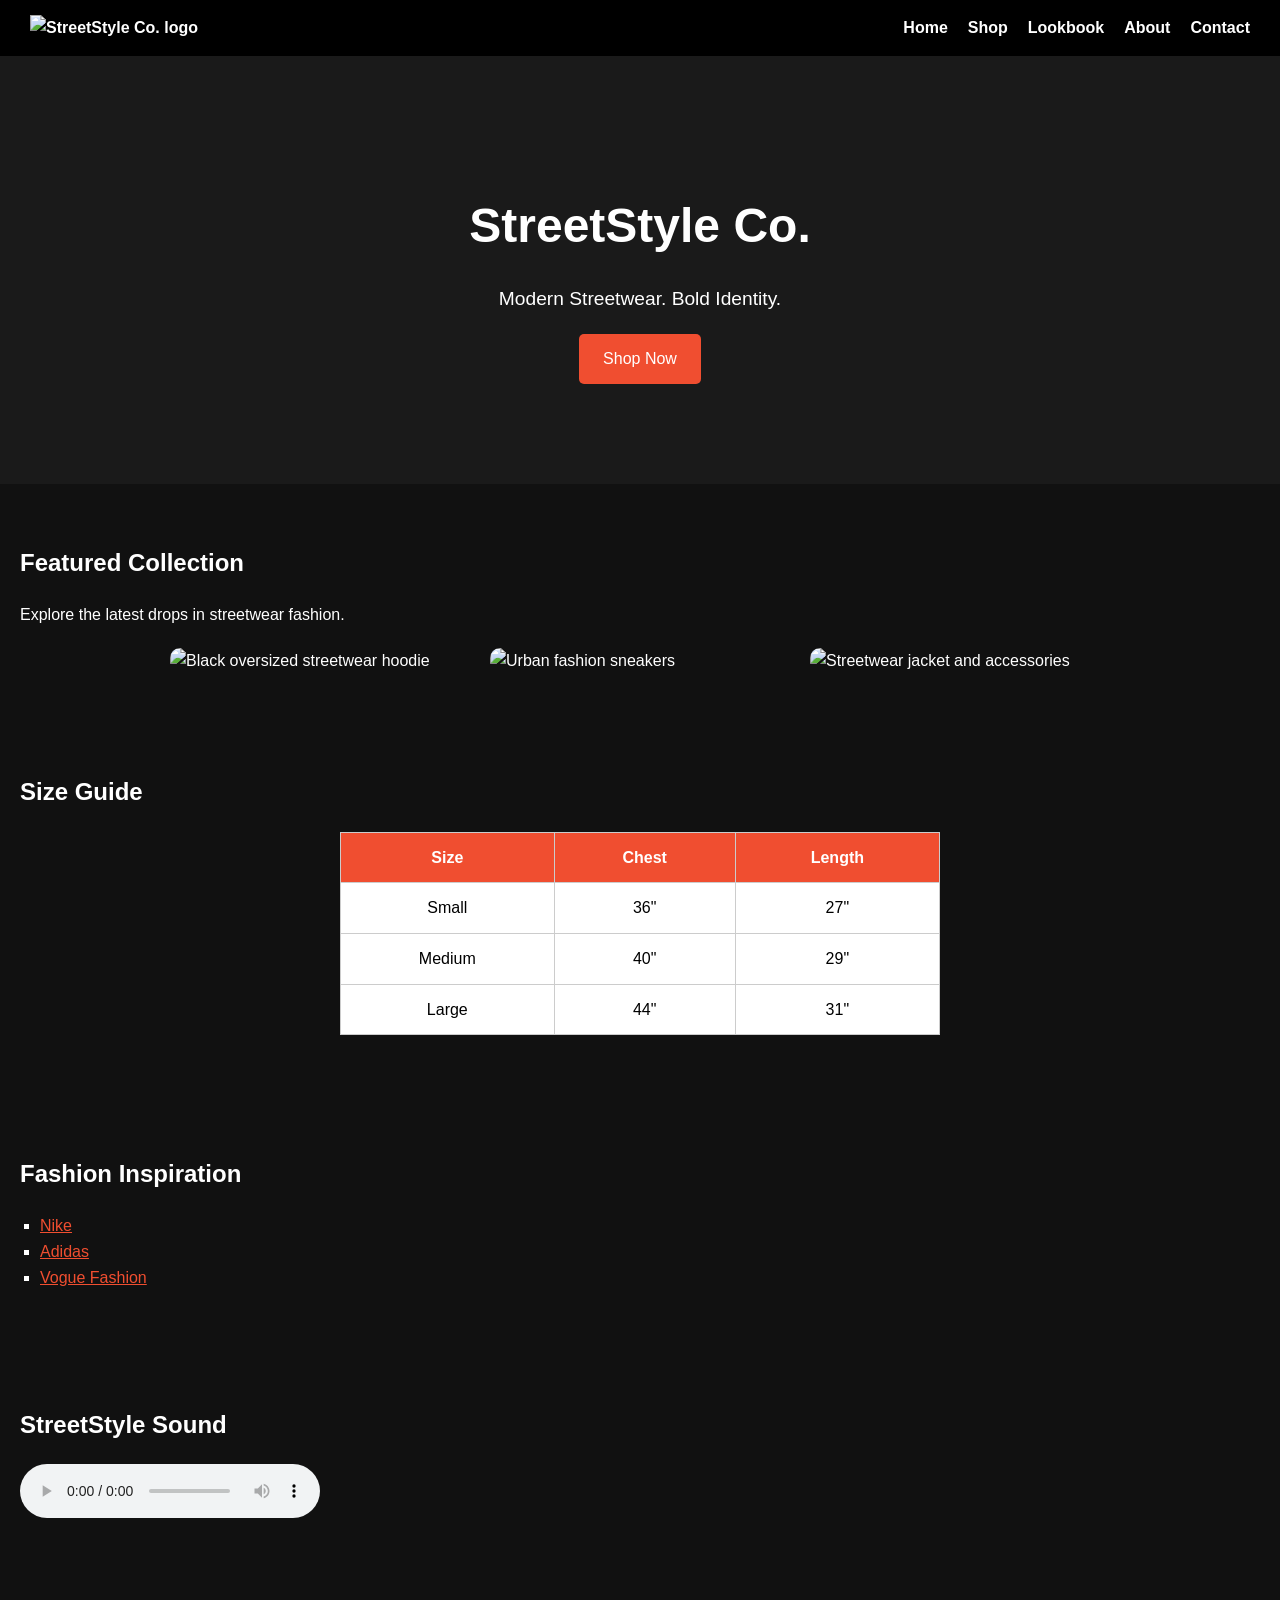
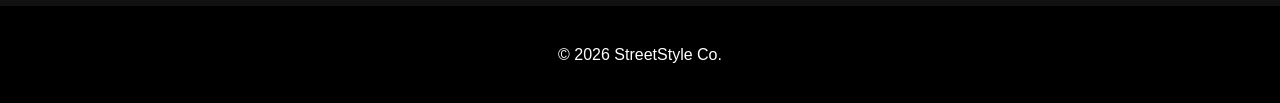
==== index.html @ ce667f19 "Update index.html" ====
<!DOCTYPE html>
<html lang="en">
<head>
  <meta charset="UTF-8">
  
  <!-- SEO -->
  <title>StreetStyle Co. | Urban Streetwear Fashion</title>
  <meta name="description" content="Shop modern urban streetwear clothing, hoodies, sneakers, and accessories at StreetStyle Co.">
  <meta name="keywords" content="streetwear, urban fashion, hoodies, sneakers, clothing">
  <meta name="viewport" content="width=device-width, initial-scale=1.0">

  <!-- CSS -->
  <link rel="stylesheet" href="style.css">
</head>

<body>

<!-- Navigation -->
<nav>
  
  <!-- Logo links back home -->
  <a href="index.html" class="logo">
    <img src="images/logo.png" alt="StreetStyle Co. logo">
  </a>

  <ul>
    <li><a href="index.html">Home</a></li>
    <li><a href="shop.html">Shop</a></li>
    <li><a href="lookbook.html">Lookbook</a></li>
    <li><a href="about.html">About</a></li>
    <li><a href="contact.html">Contact</a></li>
  </ul>
</nav>

<!-- Hero Section -->
<header class="hero">
  <h1>StreetStyle Co.</h1>
  <p>Modern Streetwear. Bold Identity.</p>
  <a href="shop.html" class="btn">Shop Now</a>
</header>

<!-- Featured Collection -->
<section class="featured">
  <h2>Featured Collection</h2>
  <p>Explore the latest drops in streetwear fashion.</p>

  <div class="gallery">
    
    <img src="images/hoodie.jpg" alt="Black oversized streetwear hoodie">

    <img src="images/sneakers.jpg" alt="Urban fashion sneakers">

    <img src="images/jacket.jpg" alt="Streetwear jacket and accessories">

  </div>
</section>

<!-- Size Chart Table -->
<section class="size-chart">
  <h2>Size Guide</h2>

  <table>
    <tr>
      <th>Size</th>
      <th>Chest</th>
      <th>Length</th>
    </tr>

    <tr>
      <td>Small</td>
      <td>36"</td>
      <td>27"</td>
    </tr>

    <tr>
      <td>Medium</td>
      <td>40"</td>
      <td>29"</td>
    </tr>

    <tr>
      <td>Large</td>
      <td>44"</td>
      <td>31"</td>
    </tr>
  </table>
</section>

<!-- External Links -->
<section class="resources">
  <h2>Fashion Inspiration</h2>

  <ul>
    <li>
      <a href="https://www.nike.com" target="_blank">
        Nike
      </a>
    </li>

    <li>
      <a href="https://www.adidas.com" target="_blank">
        Adidas
      </a>
    </li>

    <li>
      <a href="https://www.vogue.com/fashion" target="_blank">
        Vogue Fashion
      </a>
    </li>
  </ul>
</section>

<section>
  <h2>StreetStyle Sound</h2>

  <audio controls>
    <source src="audio/music.mp3" type="audio/mpeg">
  </audio>
</section>
  <!-- Footer -->
<footer>
  <p>© 2026 StreetStyle Co.</p>
</footer>

</body>
</html>
---- style.css ----
body {
  font-family: Arial, sans-serif;
  margin: 0;
  background-color: #111;
  color: white;
  line-height: 1.6;
}

/* Navigation */
nav {
  background: black;
  color: white;
  padding: 15px 30px;

  display: flex;
  justify-content: space-between;
  align-items: center;
}

nav .logo img {
  width: 120px;
}

nav ul {
  list-style: none;
  display: flex;
  gap: 20px;
  margin: 0;
  padding: 0;
}

nav a {
  color: white;
  text-decoration: none;
  font-weight: bold;
}

nav a:hover {
  color: #f04e30;
}

/* Hero Section */
.hero {
  text-align: center;
  padding: 100px 20px;
  background: #1a1a1a;
}

.hero h1 {
  font-size: 3rem;
  margin-bottom: 10px;
}

.hero p {
  font-size: 1.2rem;
  margin-bottom: 20px;
}

/* Buttons */
.btn {
  background: #f04e30;
  color: white;
  padding: 12px 24px;
  text-decoration: none;
  border-radius: 5px;
  display: inline-block;
  transition: 0.3s;
}

.btn:hover {
  background: #ff6b4a;
}

/* Sections */
section {
  padding: 40px 20px;
}

/* Gallery */
.gallery {
  display: flex;
  gap: 20px;
  justify-content: center;
  flex-wrap: wrap;
  margin-top: 20px;
}

.gallery img {
  width: 300px;
  border-radius: 10px;
}

/* Products */
.products {
  display: flex;
  gap: 20px;
  padding: 20px;
  flex-wrap: wrap;
  justify-content: center;
}

/* Table */
table {
  width: 100%;
  max-width: 600px;
  margin: 20px auto;
  border-collapse: collapse;
  background: white;
  color: black;
}

table,
th,
td {
  border: 1px solid #ccc;
}

th {
  background: #f04e30;
  color: white;
}

th,
td {
  padding: 12px;
  text-align: center;
}

/* External Links Section */
.resources ul {
  list-style: square;
  padding-left: 20px;
}

.resources a {
  color: #f04e30;
}

.resources a:hover {
  color: #ff6b4a;
}

/* Footer */
footer {
  margin-top: 40px;
  padding: 20px;
  background: black;
  text-align: center;
  color: white;
}

/* Responsive Design */
@media (max-width: 768px) {

  nav {
    flex-direction: column;
    text-align: center;
  }

  nav ul {
    flex-direction: column;
    margin-top: 10px;
  }

  .hero h1 {
    font-size: 2rem;
  }

  .gallery img {
    width: 100%;
    max-width: 350px;
  }

  table {
    font-size: 14px;
  }
}
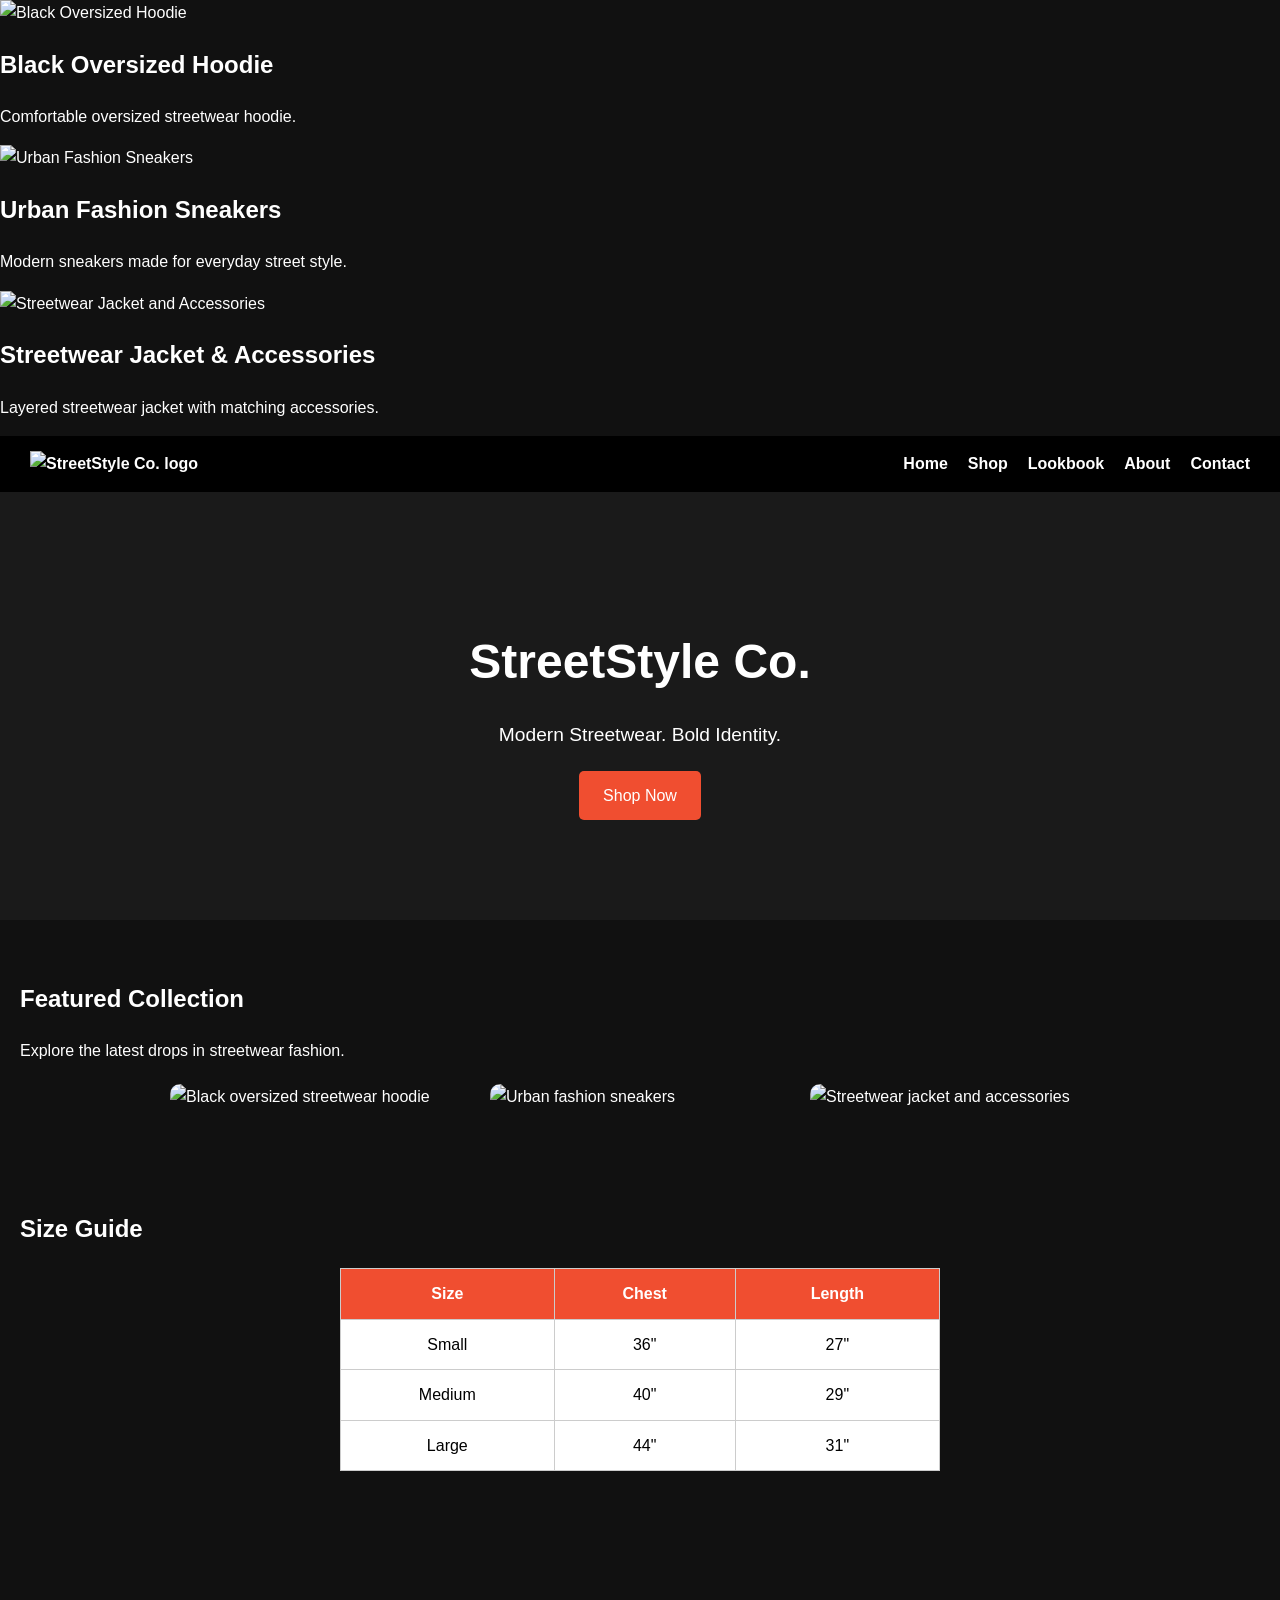
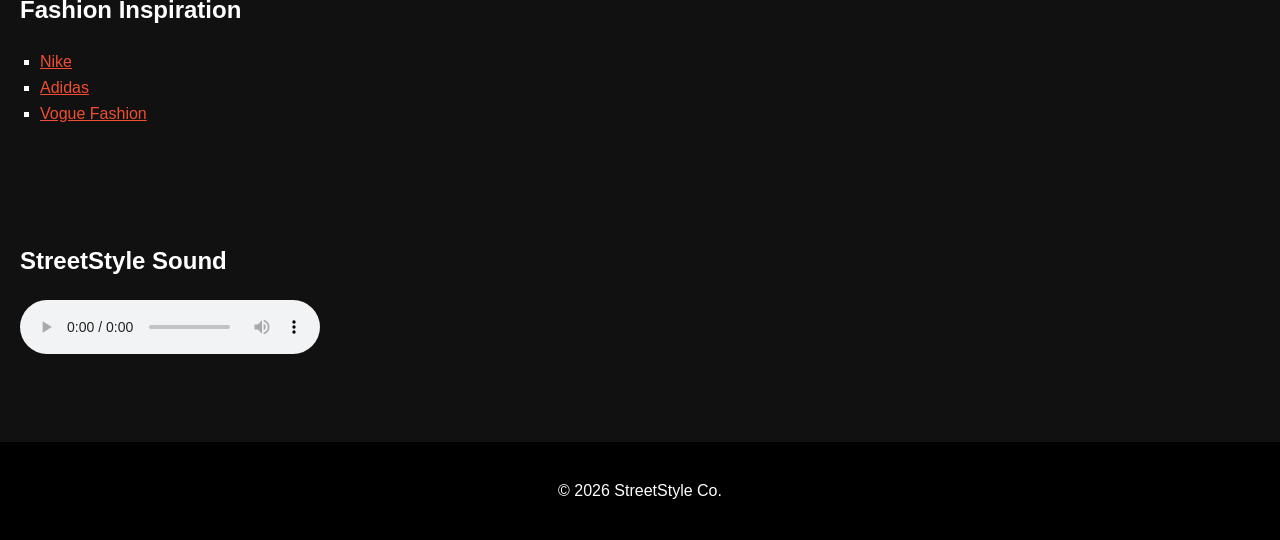
==== commit 9140243e: "Update index.html" ====
--- a/index.html
+++ b/index.html
@@ -15,6 +15,26 @@
 </head>
 
 <body>
+
+<!-- BLACK OVERSIZED HOODIE -->
+<img src="images/hoodie.jpg" alt="Black Oversized Hoodie" width="300">
+
+<h2>Black Oversized Hoodie</h2>
+<p>Comfortable oversized streetwear hoodie.</p>
+
+
+<!-- URBAN FASHION SNEAKERS -->
+<img src="images/sneakers.jpg" alt="Urban Fashion Sneakers" width="300">
+
+<h2>Urban Fashion Sneakers</h2>
+<p>Modern sneakers made for everyday street style.</p>
+
+
+<!-- STREETWEAR JACKET & ACCESSORIES -->
+<img src="images/jacket.jpg" alt="Streetwear Jacket and Accessories" width="300">
+
+<h2>Streetwear Jacket & Accessories</h2>
+<p>Layered streetwear jacket with matching accessories.</p>
 
 <!-- Navigation -->
 <nav>
@@ -116,7 +136,7 @@
   <h2>StreetStyle Sound</h2>
 
   <audio controls>
-    <source src="audio/music.mp3" type="audio/mpeg">
+    <source src="prettyjohn1-chill-520383.mp3" type="audio/mpeg">
   </audio>
 </section>
   <!-- Footer -->
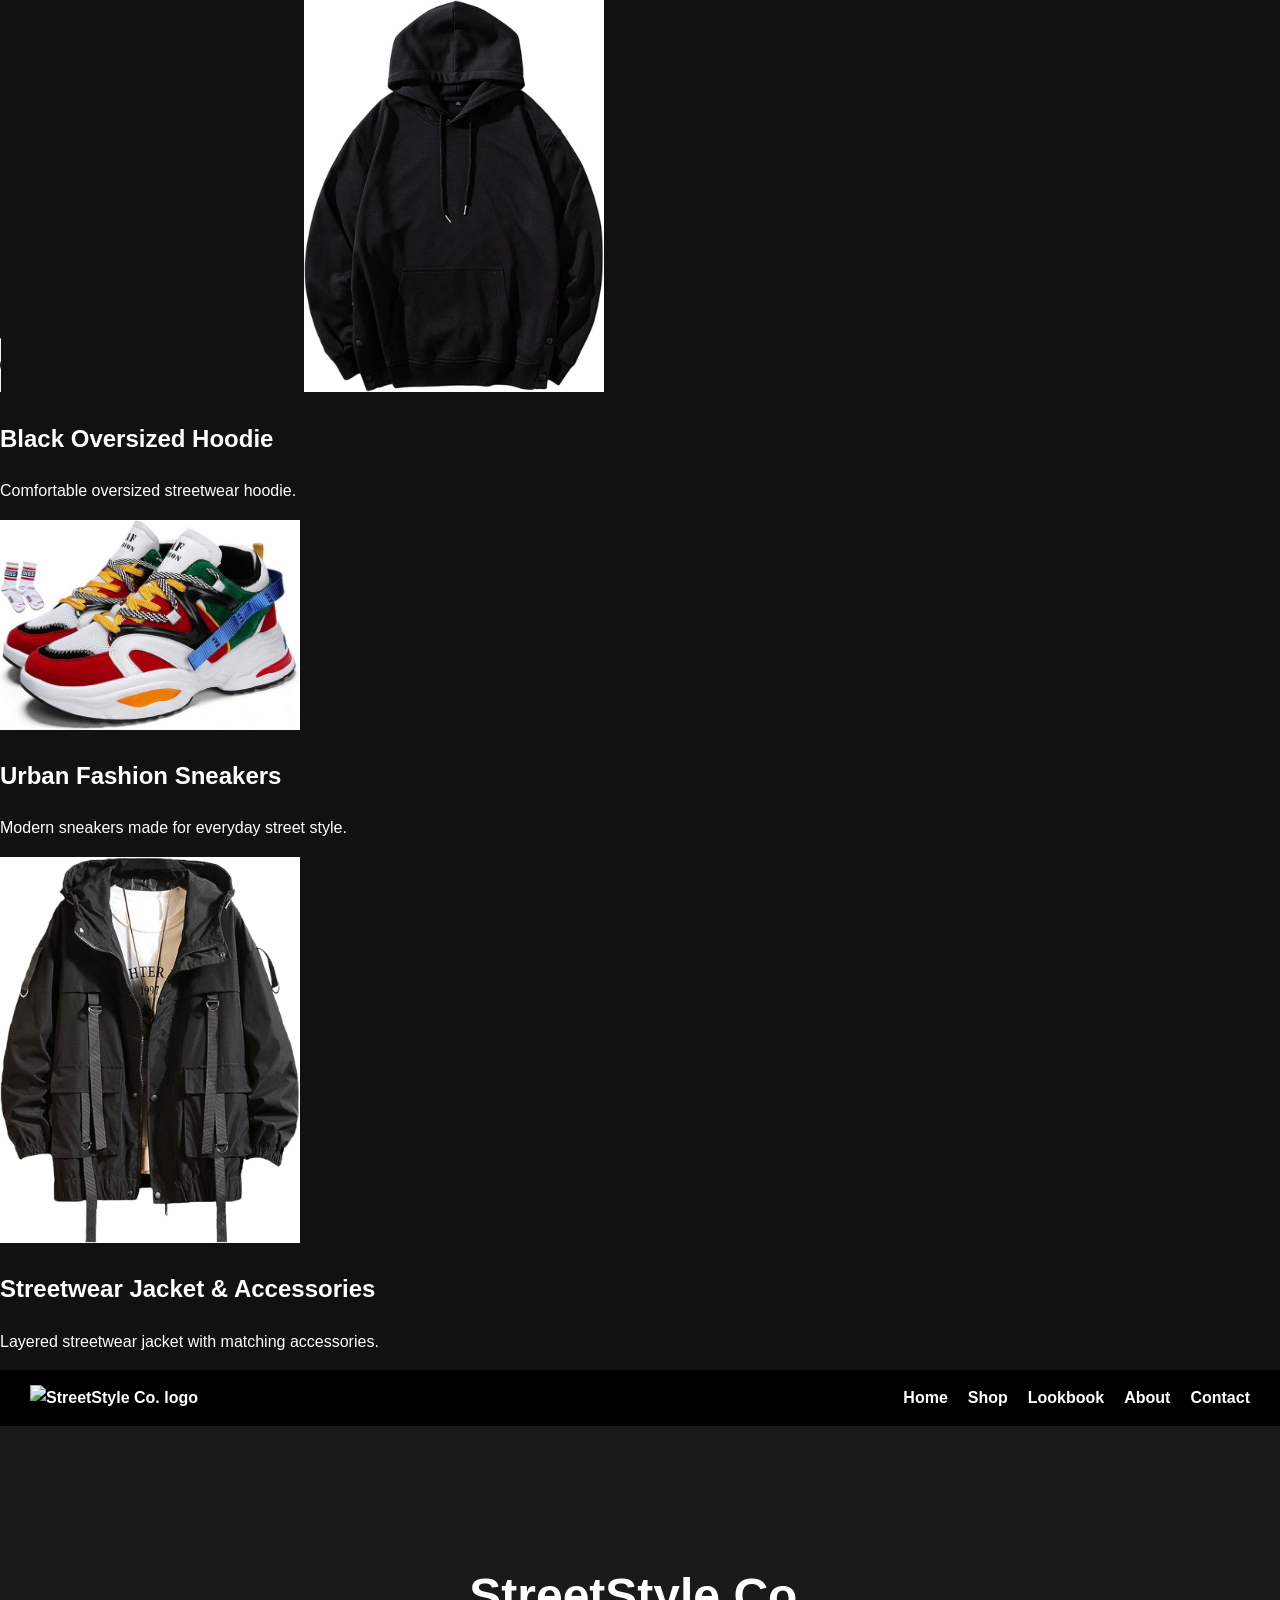
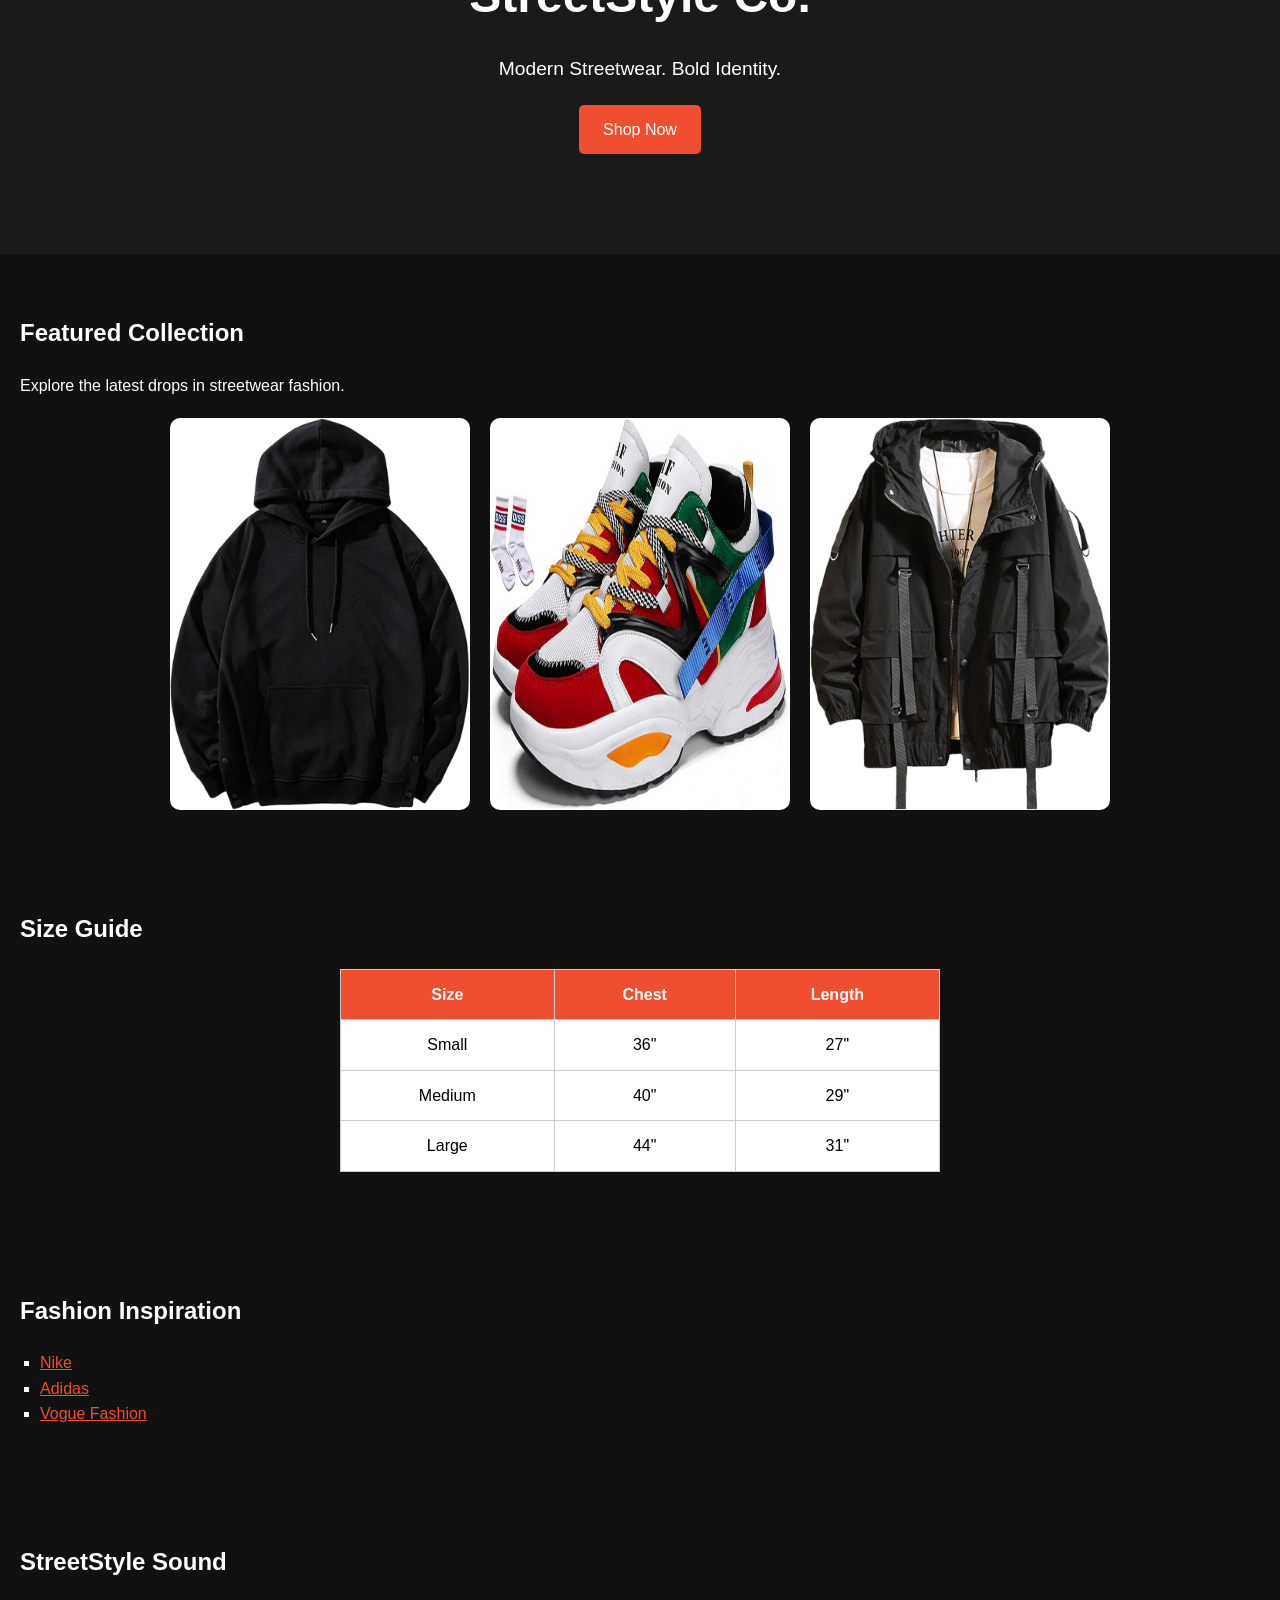
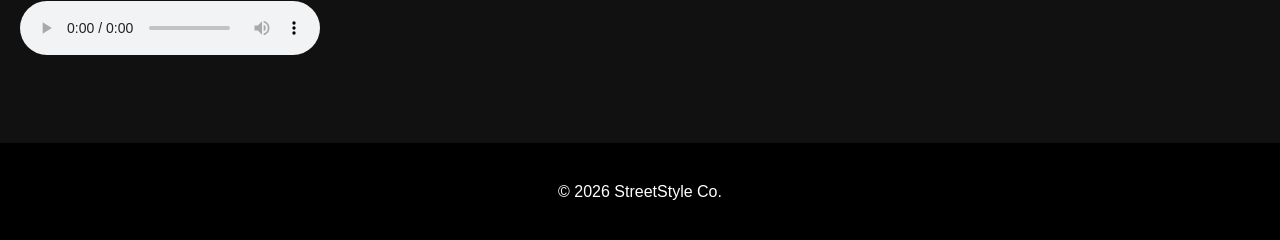
==== commit 98ef6ae4: "Update index.html" ====
--- a/index.html
+++ b/index.html
@@ -15,6 +15,10 @@
 </head>
 
 <body>
+
+  <audio controls autoplay loop>
+  <source src="audio/prettyjohn1-chill-520383" type="audio/mpeg">
+</audio>
 
 <!-- BLACK OVERSIZED HOODIE -->
 <img src="images/hoodie.jpg" alt="Black Oversized Hoodie" width="300">
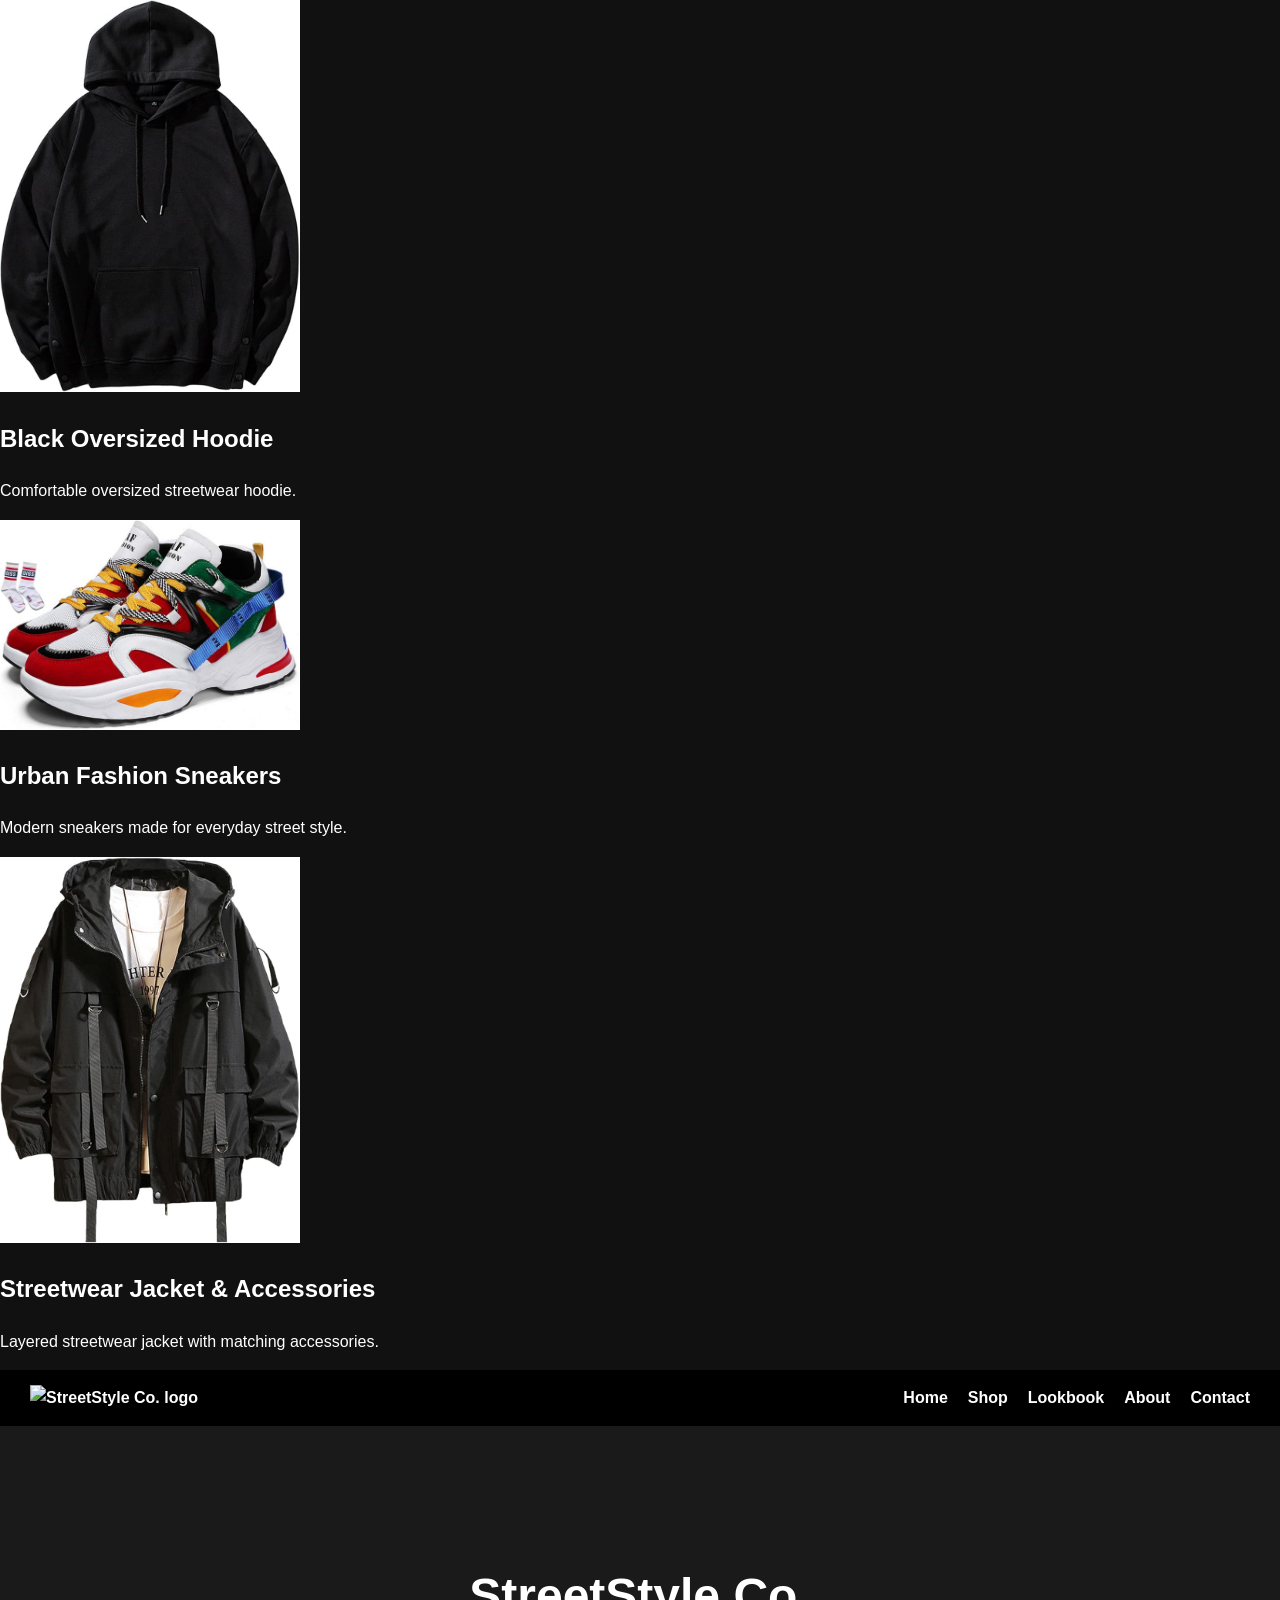
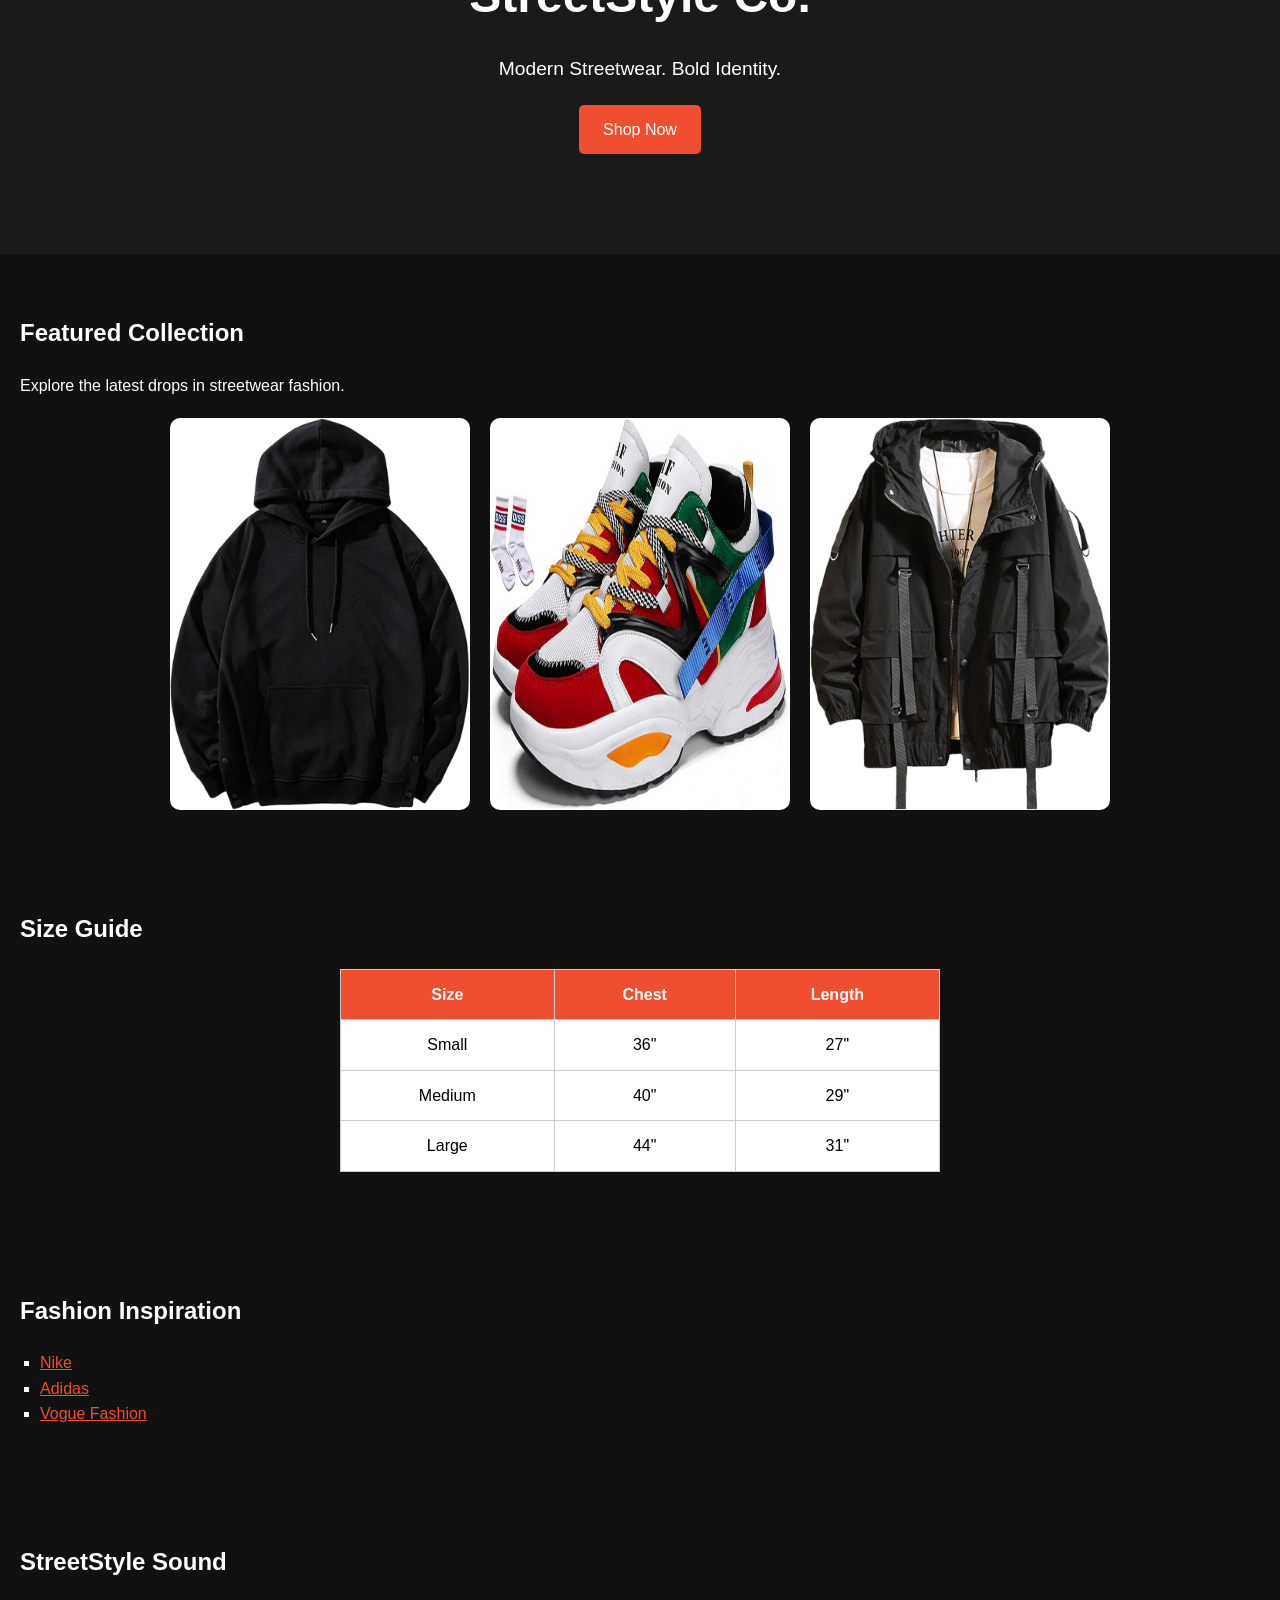
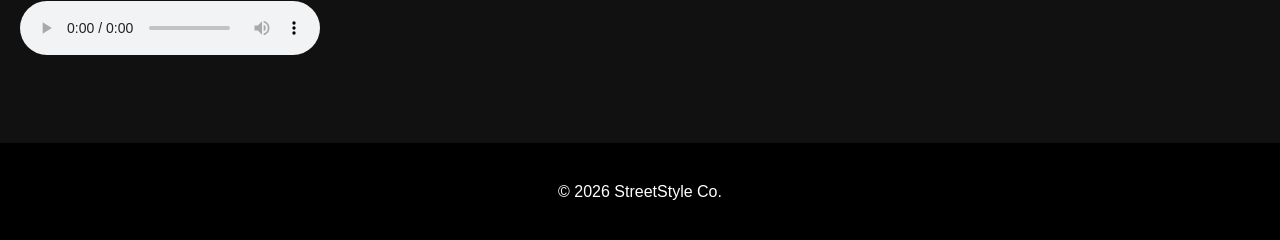
==== commit f5c68b99: "Update index.html" ====
--- a/index.html
+++ b/index.html
@@ -16,9 +16,6 @@
 
 <body>
 
-  <audio controls autoplay loop>
-  <source src="audio/prettyjohn1-chill-520383" type="audio/mpeg">
-</audio>
 
 <!-- BLACK OVERSIZED HOODIE -->
 <img src="images/hoodie.jpg" alt="Black Oversized Hoodie" width="300">
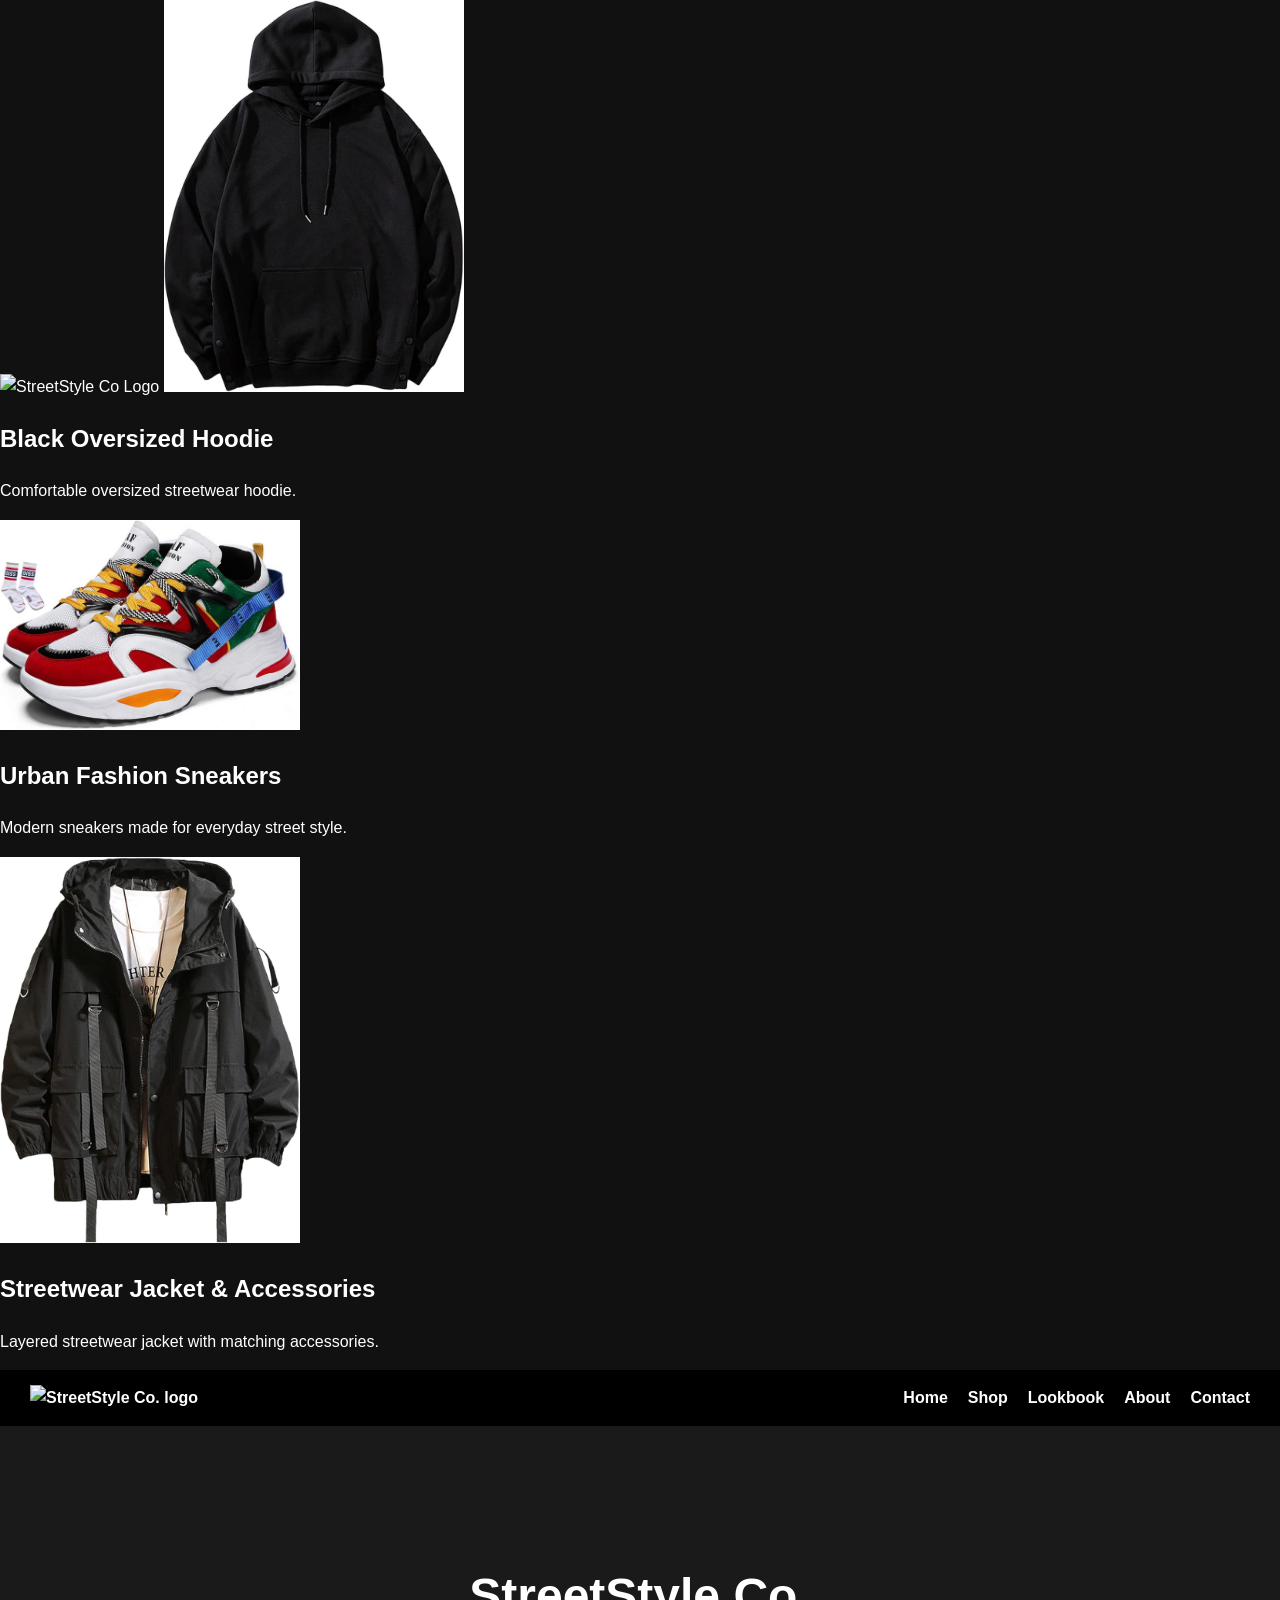
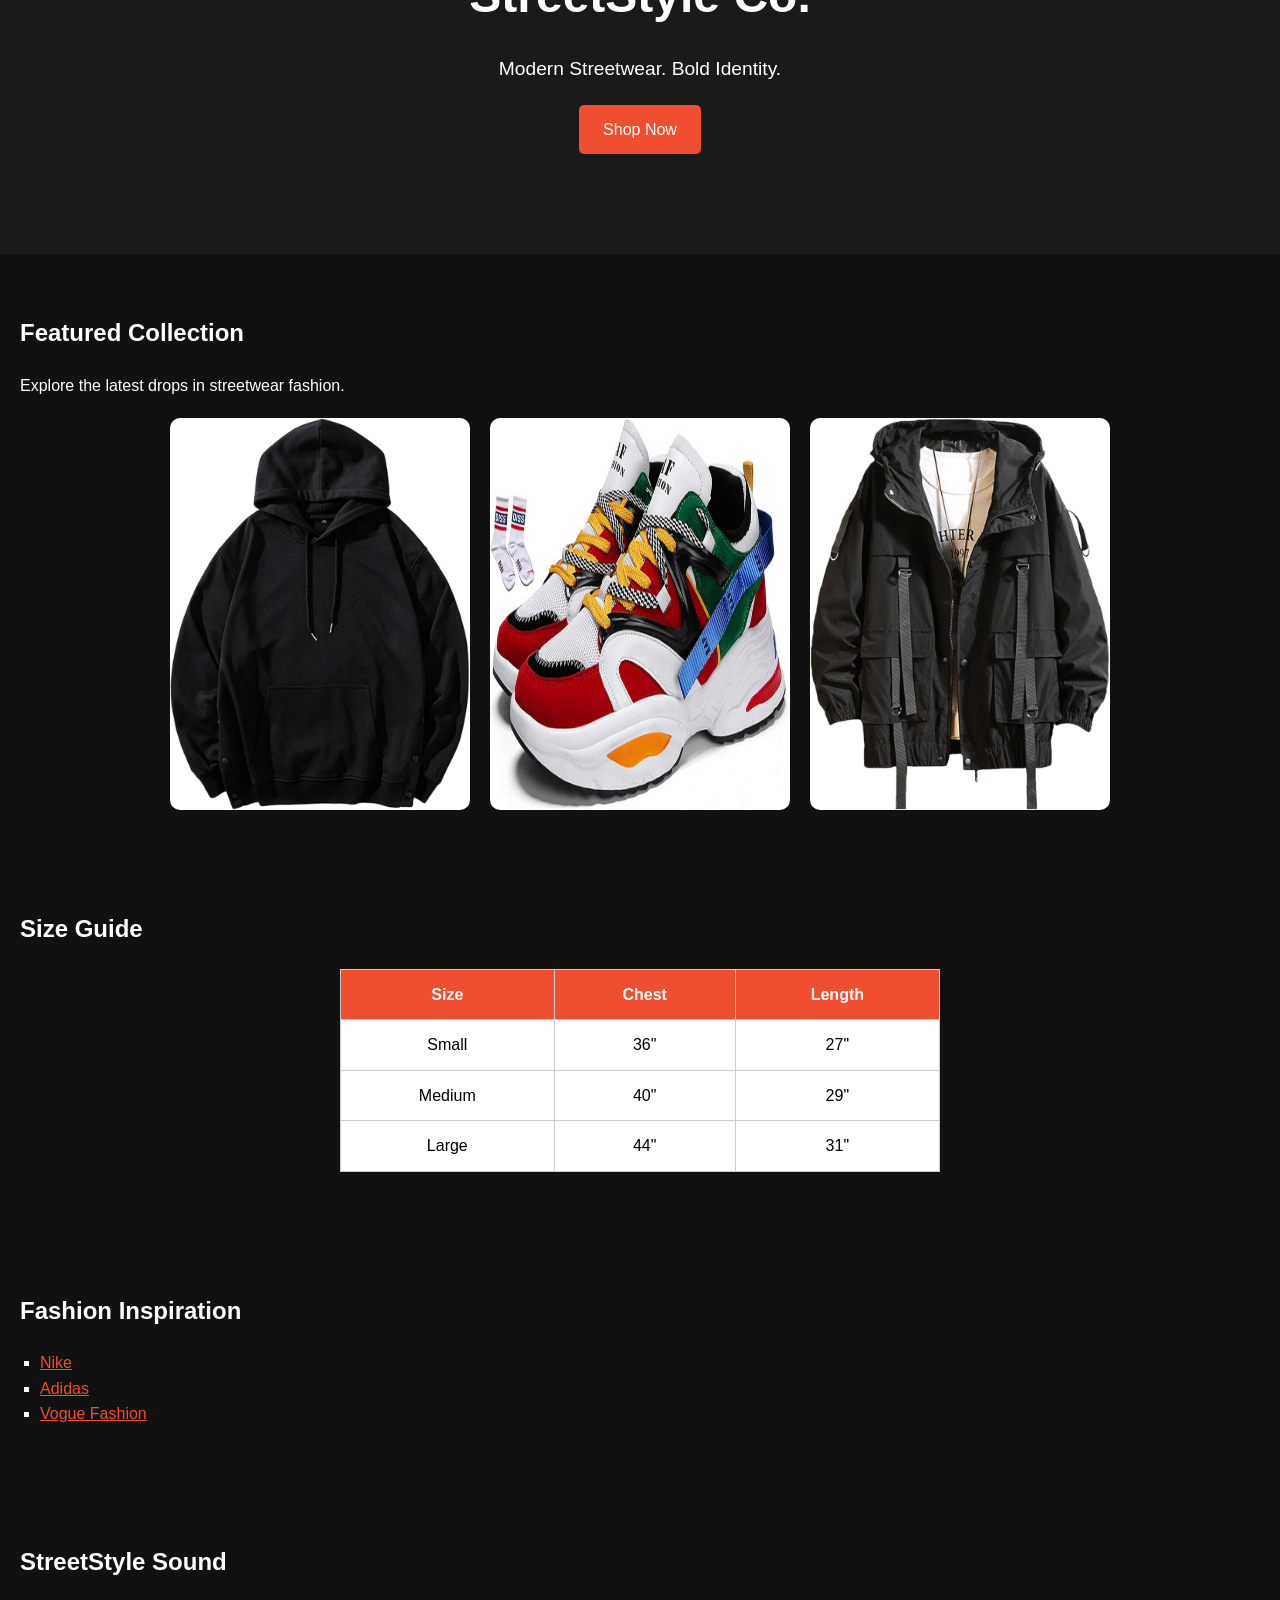
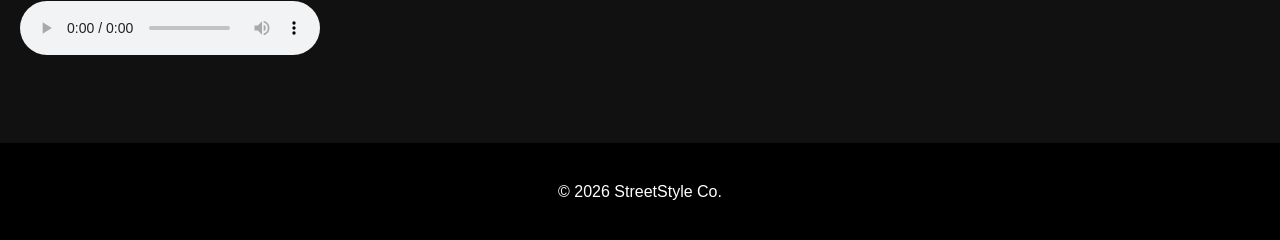
==== commit eed81802: "Update index.html" ====
--- a/index.html
+++ b/index.html
@@ -16,6 +16,7 @@
 
 <body>
 
+  <img src="images/logo.png" alt="StreetStyle Co Logo" width="120">
 
 <!-- BLACK OVERSIZED HOODIE -->
 <img src="images/hoodie.jpg" alt="Black Oversized Hoodie" width="300">
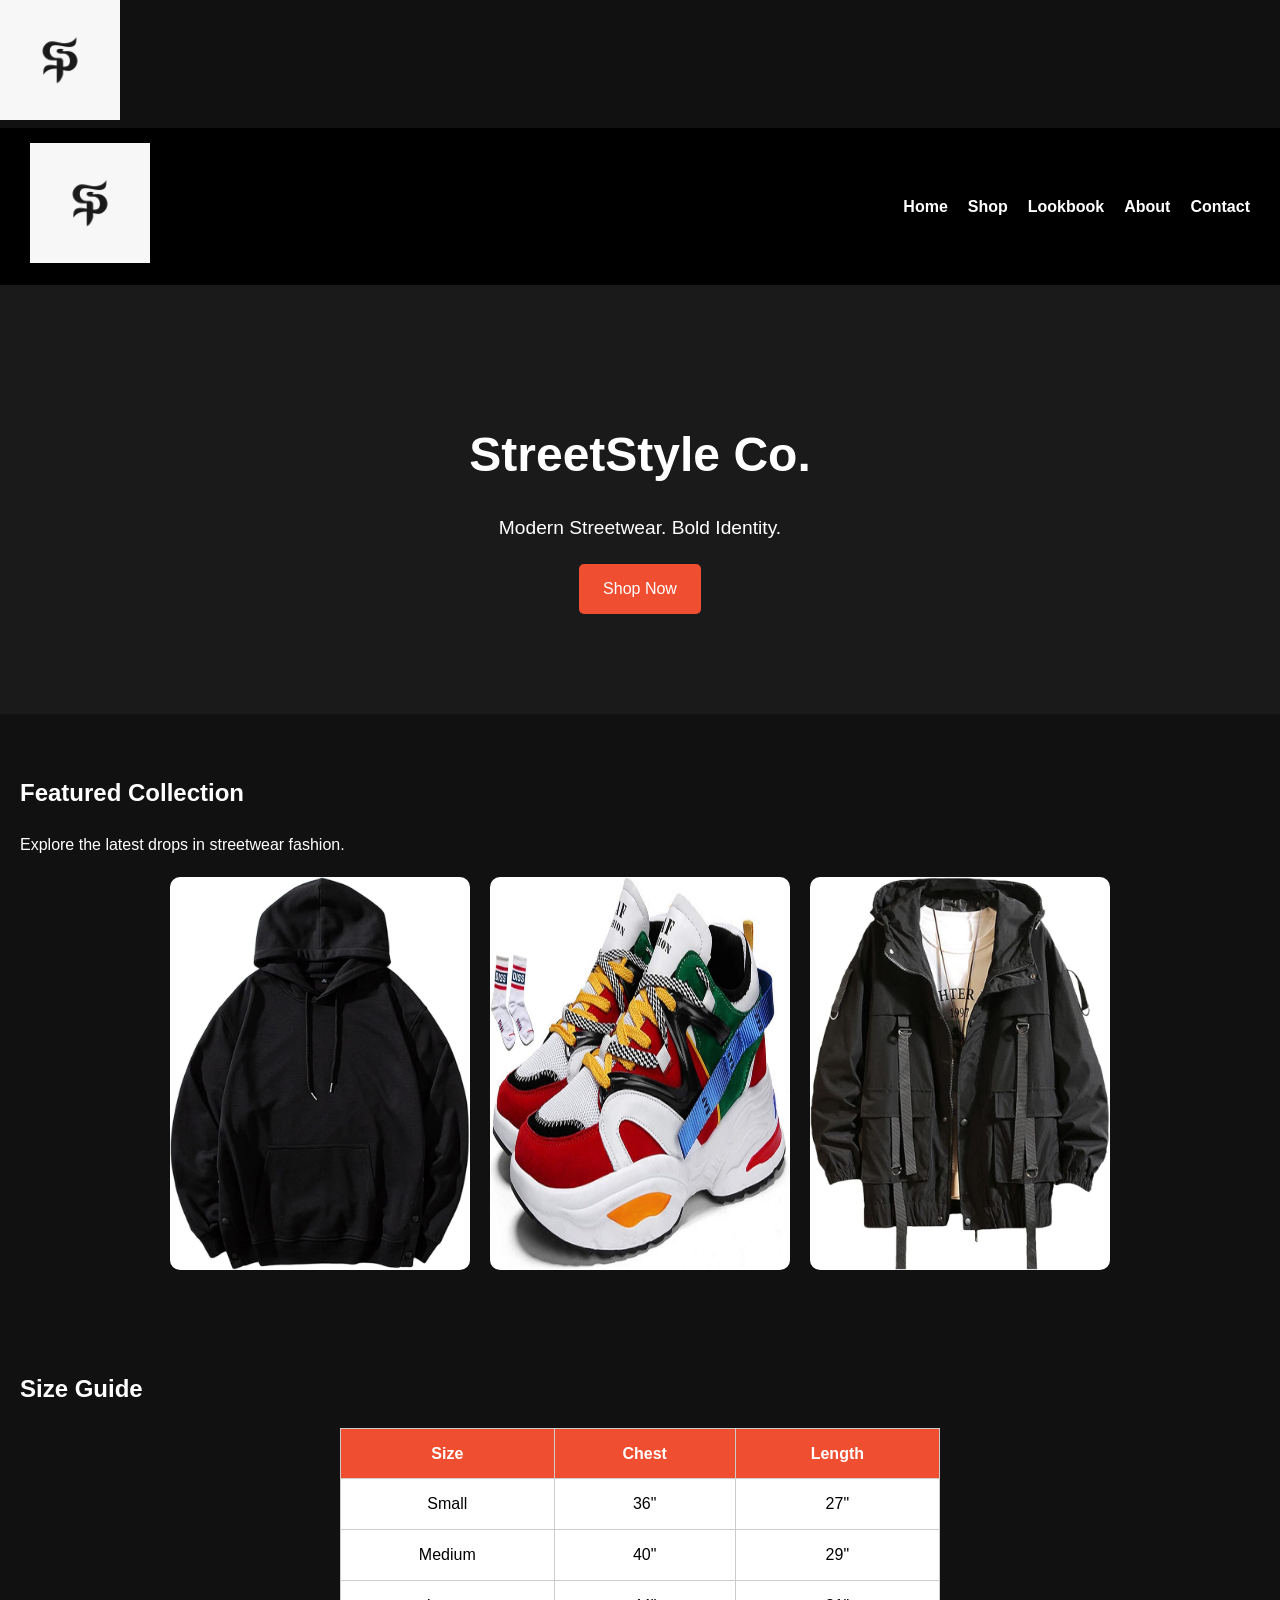
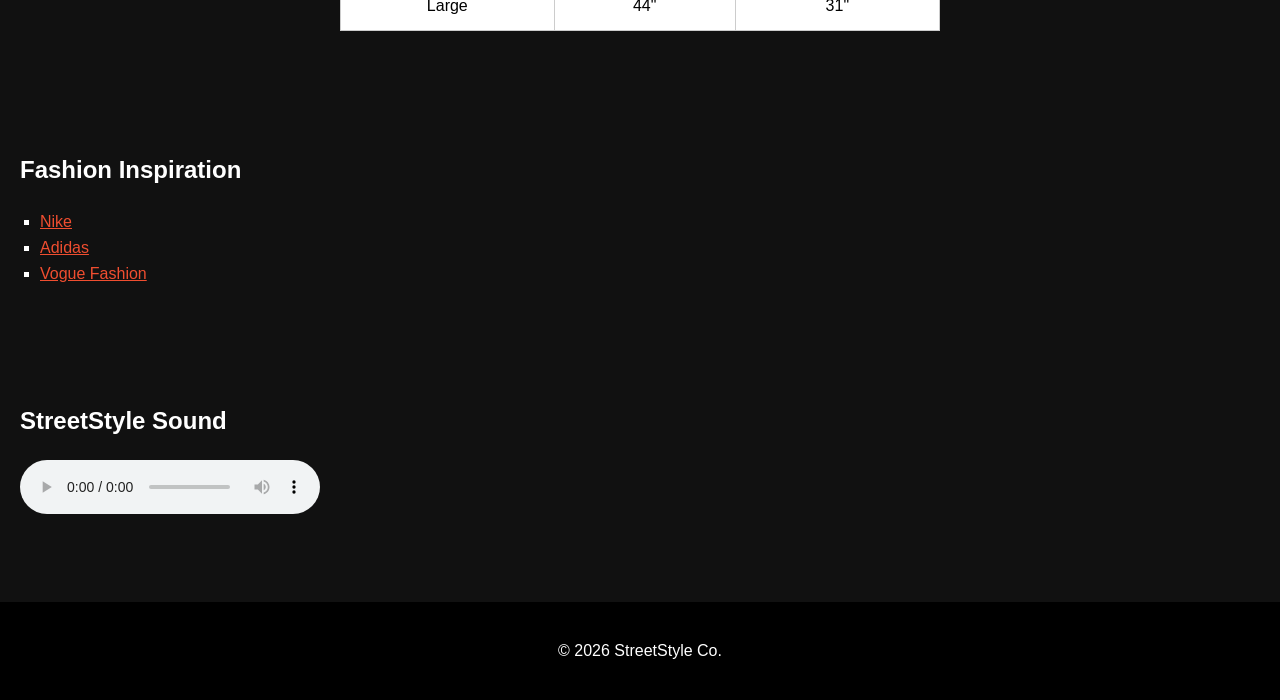
==== commit 50f40a98: "Update index.html" ====
--- a/index.html
+++ b/index.html
@@ -18,25 +18,6 @@
 
   <img src="images/logo.png" alt="StreetStyle Co Logo" width="120">
 
-<!-- BLACK OVERSIZED HOODIE -->
-<img src="images/hoodie.jpg" alt="Black Oversized Hoodie" width="300">
-
-<h2>Black Oversized Hoodie</h2>
-<p>Comfortable oversized streetwear hoodie.</p>
-
-
-<!-- URBAN FASHION SNEAKERS -->
-<img src="images/sneakers.jpg" alt="Urban Fashion Sneakers" width="300">
-
-<h2>Urban Fashion Sneakers</h2>
-<p>Modern sneakers made for everyday street style.</p>
-
-
-<!-- STREETWEAR JACKET & ACCESSORIES -->
-<img src="images/jacket.jpg" alt="Streetwear Jacket and Accessories" width="300">
-
-<h2>Streetwear Jacket & Accessories</h2>
-<p>Layered streetwear jacket with matching accessories.</p>
 
 <!-- Navigation -->
 <nav>
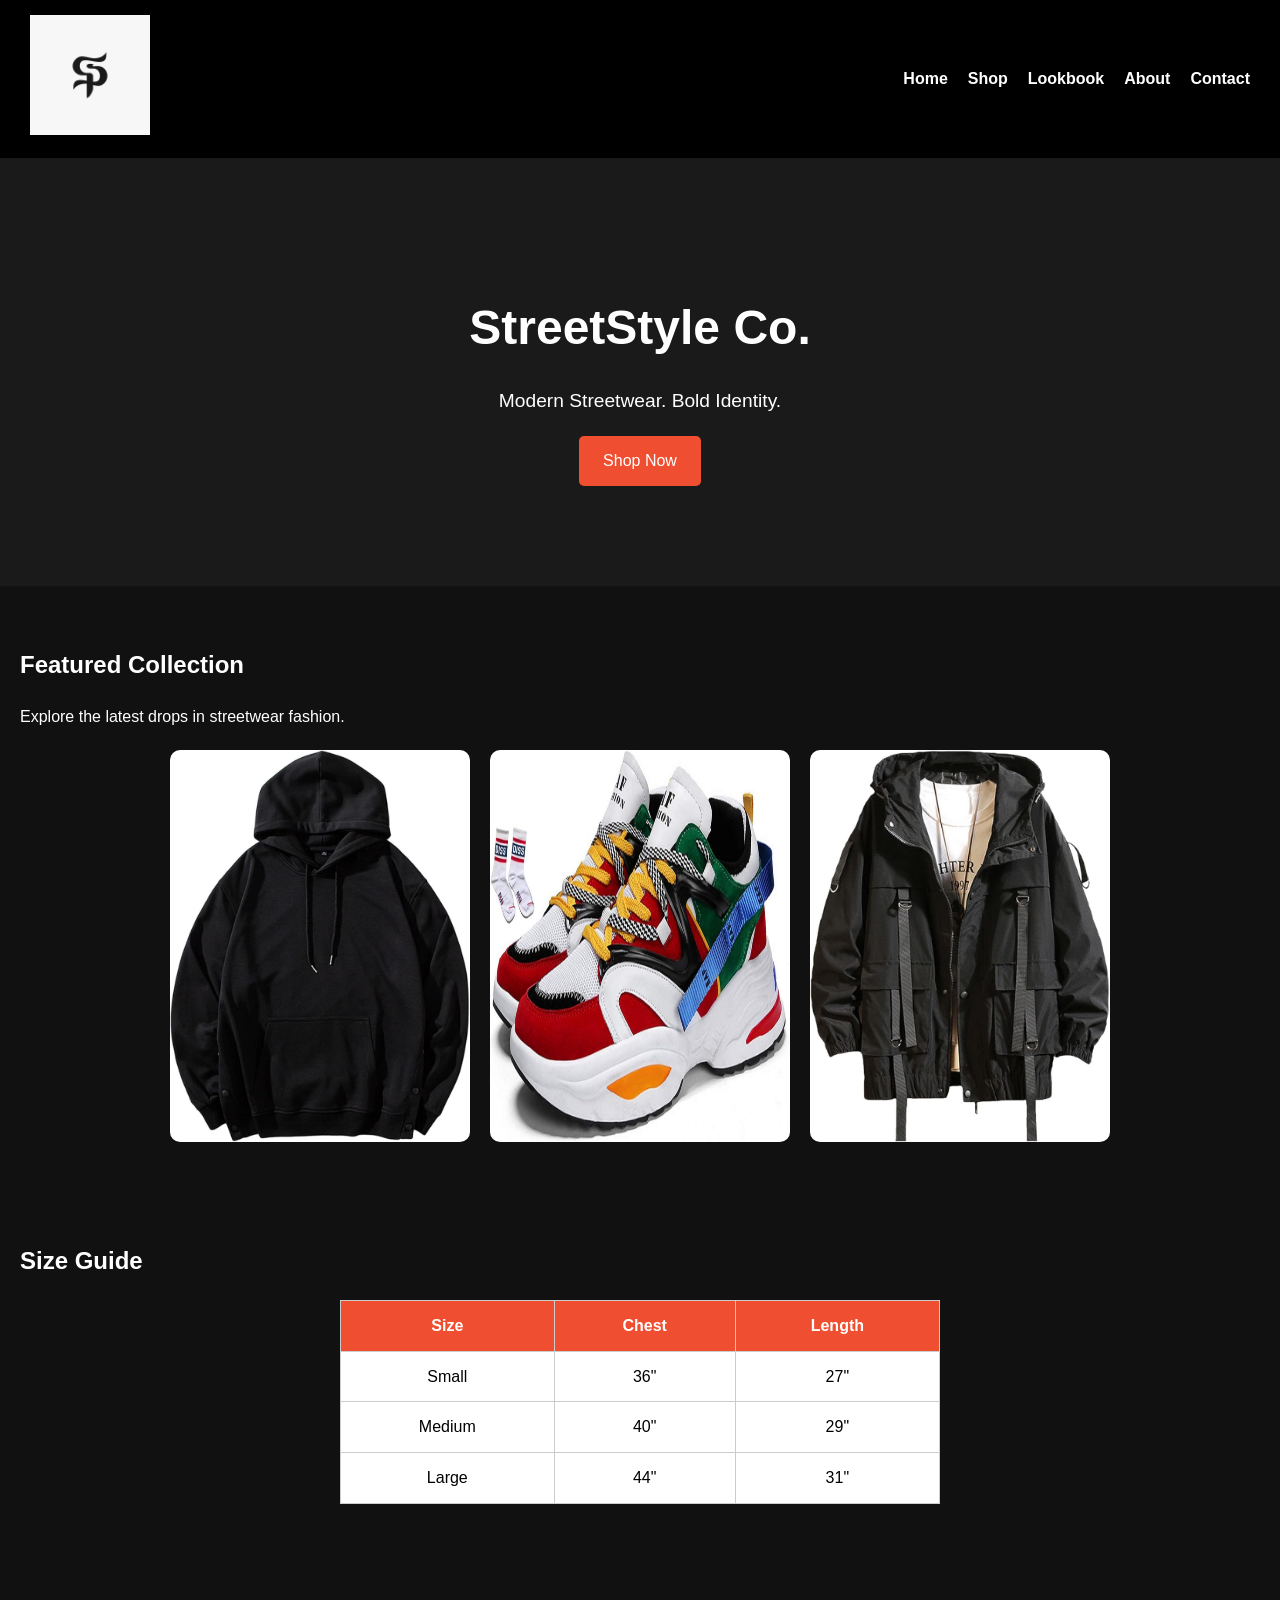
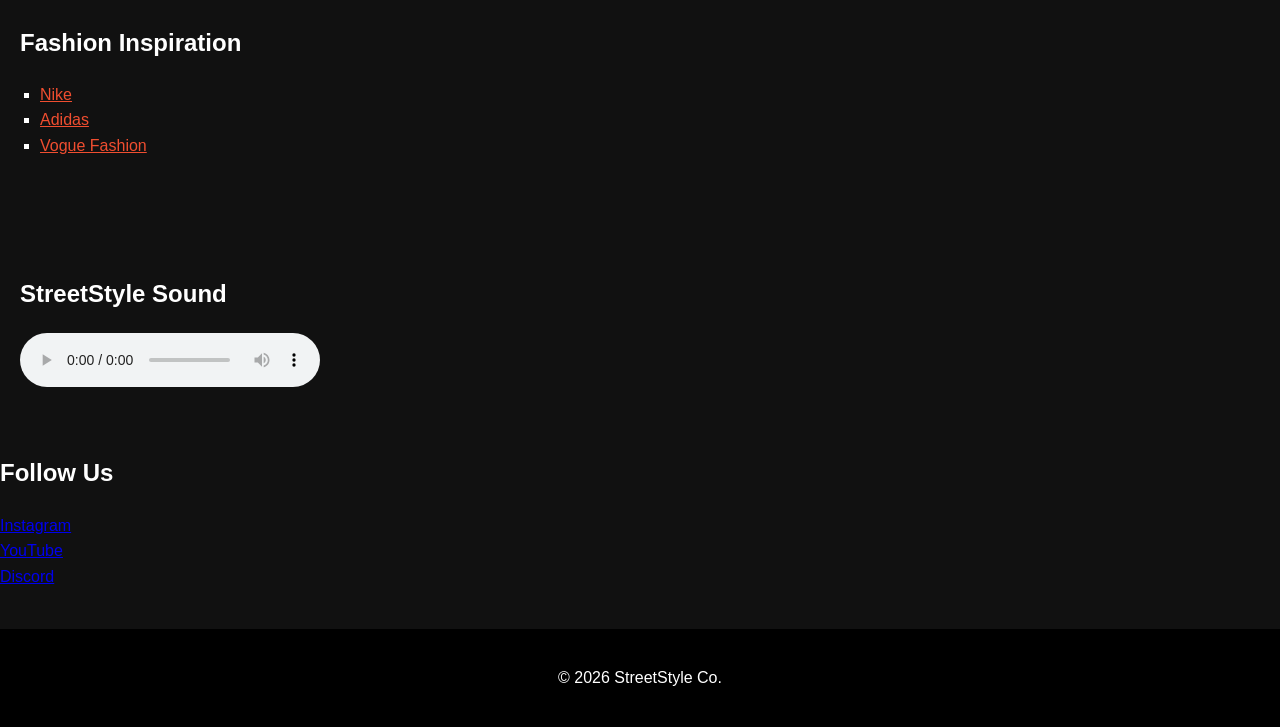
==== commit 94df0b42: "Update index.html" ====
--- a/index.html
+++ b/index.html
@@ -16,7 +16,6 @@
 
 <body>
 
-  <img src="images/logo.png" alt="StreetStyle Co Logo" width="120">
 
 
 <!-- Navigation -->
@@ -122,6 +121,16 @@
     <source src="prettyjohn1-chill-520383.mp3" type="audio/mpeg">
   </audio>
 </section>
+
+  <h2>Follow Us</h2>
+
+<div class="links">
+  <a href="https://www.instagram.com" target="_blank">Instagram</a><br>
+
+  <a href="https://www.youtube.com" target="_blank">YouTube</a><br>
+
+  <a href="https://discord.com" target="_blank">Discord</a>
+</div>
   <!-- Footer -->
 <footer>
   <p>© 2026 StreetStyle Co.</p>
